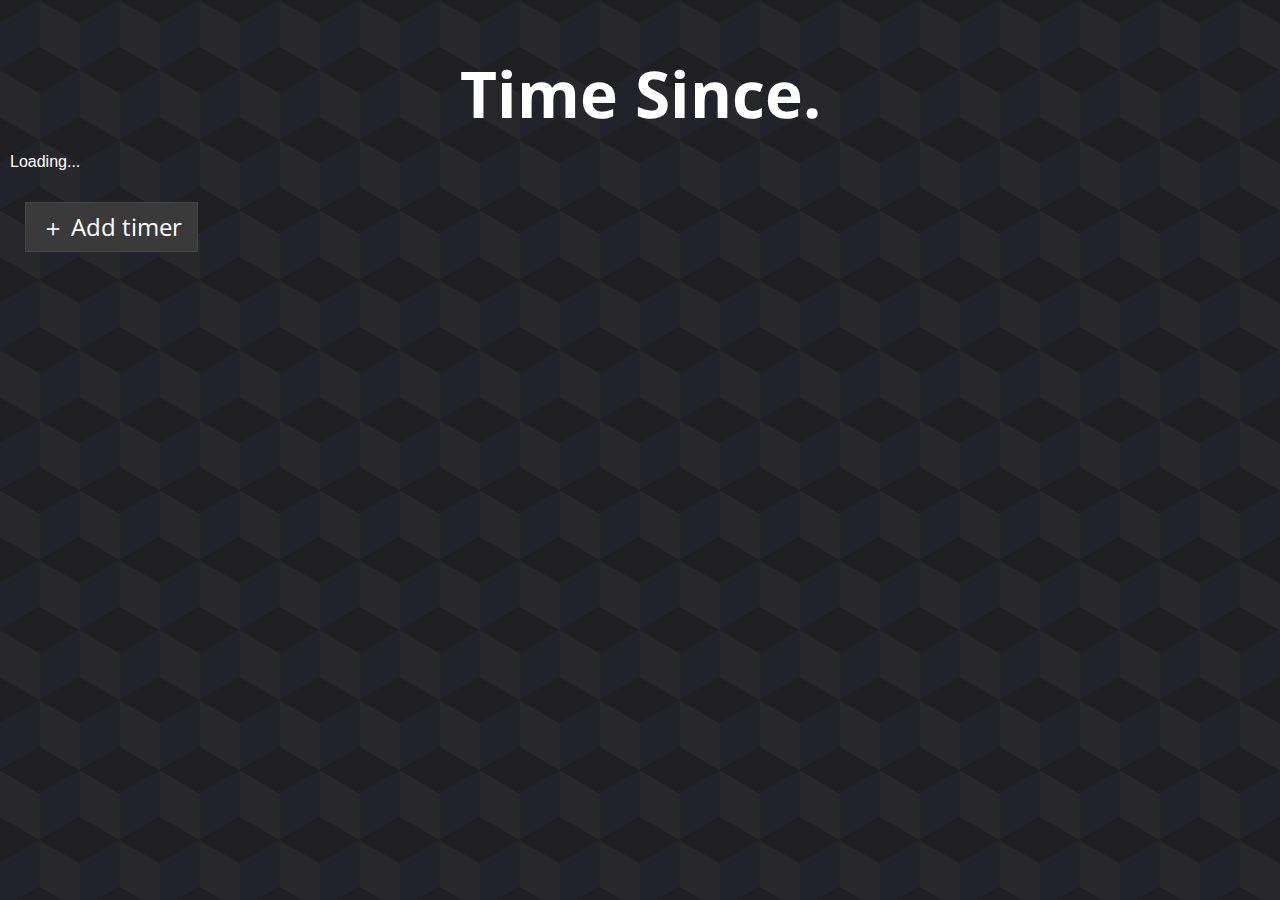
==== www/index.html @ 2602ece3 "Beta version" ====
<!doctype html>
<html lang="en">
<head>
	<meta charset="utf-8">
	<title>Time Since.</title>
	<link rel="stylesheet" type="text/css" href="style.css" />
	<meta name="viewport" content="width=device-width, initial-scale=1"> 
	
	<link href='http://fonts.googleapis.com/css?family=Open+Sans:300' rel='stylesheet' type='text/css'>
</head>
<body>
	<header class="">
		<h1>Time Since.</h1>
	</header>
	<div role="main">
		<div class="timers">
			<p>Loading...</p>
		</div>
	</div>
	<div class="button add">
		<span>&#65291; Add timer</span>
	</div>
	<script src="jquery-1.11.1.min.js"></script>
	<script src="script.js"></script>
</body>
</html>
---- www/style.css ----
/* Different screen sizes */
@media all and (max-width: 380px){
	html header h1 {font-size: 0.8em;}
	html header {margin-top: 10px;}
	
	html .card {margin: 10px;}
	
	html .card .title {font-size: 0.9em;}
	html .card .timer {font-size: 1em;}
	html .card .tags {font-size: 0.6em;}
	html .card .buttons {font-size: 0.8em; bottom: 24px;}
	
	html .add {font-size: 1em; margin: 0px 10px;}
}

@media all and (max-width: 980px) and (min-width: 380px){
	html header h1 {font-size: 1em;}
	html header {margin-top: 20px;}
	
	html .card .title {font-size: 1em;}
	html .card .timer {font-size: 1.2em;}
	html .card .tags {font-size: 0.8em;}
	html .card .buttons {font-size: 0.8em; bottom: 24px;}
	
	html .add {font-size: 1em; margin: 0px 15px;}
}
@media all and (max-width: 1380px)and (min-width: 980px) {
	html body {margin: 10px;}
}
@media all and (min-width: 1380px){
	html body {width: 1280px;}
}


html {
	background: #222222;
	color: #FFFFFF;
	font-family: sans-serif;
	
	background-color:#22222A;
	background-image: linear-gradient(30deg, #1F1F22 12%, transparent 12.5%, transparent 87%, #1F1F22 87.5%, #1F1F22),
	linear-gradient(150deg, #1F1F22 12%, transparent 12.5%, transparent 87%, #1F1F22 87.5%, #1F1F22),
	linear-gradient(30deg, #1F1F22 12%, transparent 12.5%, transparent 87%, #1F1F22 87.5%, #1F1F22),
	linear-gradient(150deg, #1F1F22 12%, transparent 12.5%, transparent 87%, #1F1F22 87.5%, #1F1F22),
	linear-gradient(60deg, #28282B 25%, transparent 25.5%, transparent 75%, #28282B 75%, #28282B), 
	linear-gradient(60deg, #28282B 25%, transparent 25.5%, transparent 75%, #28282B 75%, #28282B);
	background-size:80px 140px;
	background-position: 0 0, 0 0, 40px 70px, 40px 70px, 0 0, 40px 70px;
}

body {
	margin: auto;
}

header {
	margin-top: 50px;
	font-family: 'Open Sans', sans-serif;
	font-size: 2em;
	font-weight: 300; 
}

header h1 {
	margin: auto; 
	text-align: center
}

.button{
	border: 1px solid #444444;
	background: #3A3A3A;
	line-height: 2.0em;
	display: inline-block;
	font-size: 1em;
	margin: 5px;
	padding: 5px;
	font-size: 0.6em;
	font-family: 'Open Sans', sans-serif;
	cursor: pointer;
}

.button:hover {background: #444444;}

.buttons {
	position: absolute;
	bottom: 45px;
	right: 10px;
	display: none;
}

.card:hover .buttons {display: block;}

.add {
	margin: 15px;
	text-align: center;
	padding: 0 15px;
	font-size: 1.5em;
}

.card {
	background: #333333;
	padding: 10px;
	margin: 15px;
	position: relative;
	
	border: 1px solid #444444;
}

.card .progressbar {
	margin-top: 15px;
	height: 6px;
	border: 1px solid #444444;
}
.card .progressbar .meter {
	width: 100px;
	height: 6px;
	background: #29B80D;
	display: block;
}

.card h1 {
	margin: 5px;
}

.card .title {
	text-transform: uppercase;
	font-size: 1.5em;
	font-family: 'Open Sans', sans-serif;
	position: relative;
}

.card .timer {
	text-transform: uppercase;
	font-size: 1.8em;
	font-weight: 300; 
	margin: 0;
}

.tags {
	position: absolute;
	top: 10px;
	right: 15px;
	
	text-align: right;
}

.tag {
	border: 1px solid #444444;
	border-radius: 3px;
	padding: 1px 5px 1px 5px;
	background: #3A3A3A;
	line-height: 2.0em;
	
	font-size: 0.6em;
	font-family: 'Open Sans', sans-serif;
	font-weight: 300; 
}

.editTitle {
	font-size: 1.1em;
	position: absolute;
	left: 0px;
	top: 0px;
	width: 50%;
	display: none;
}
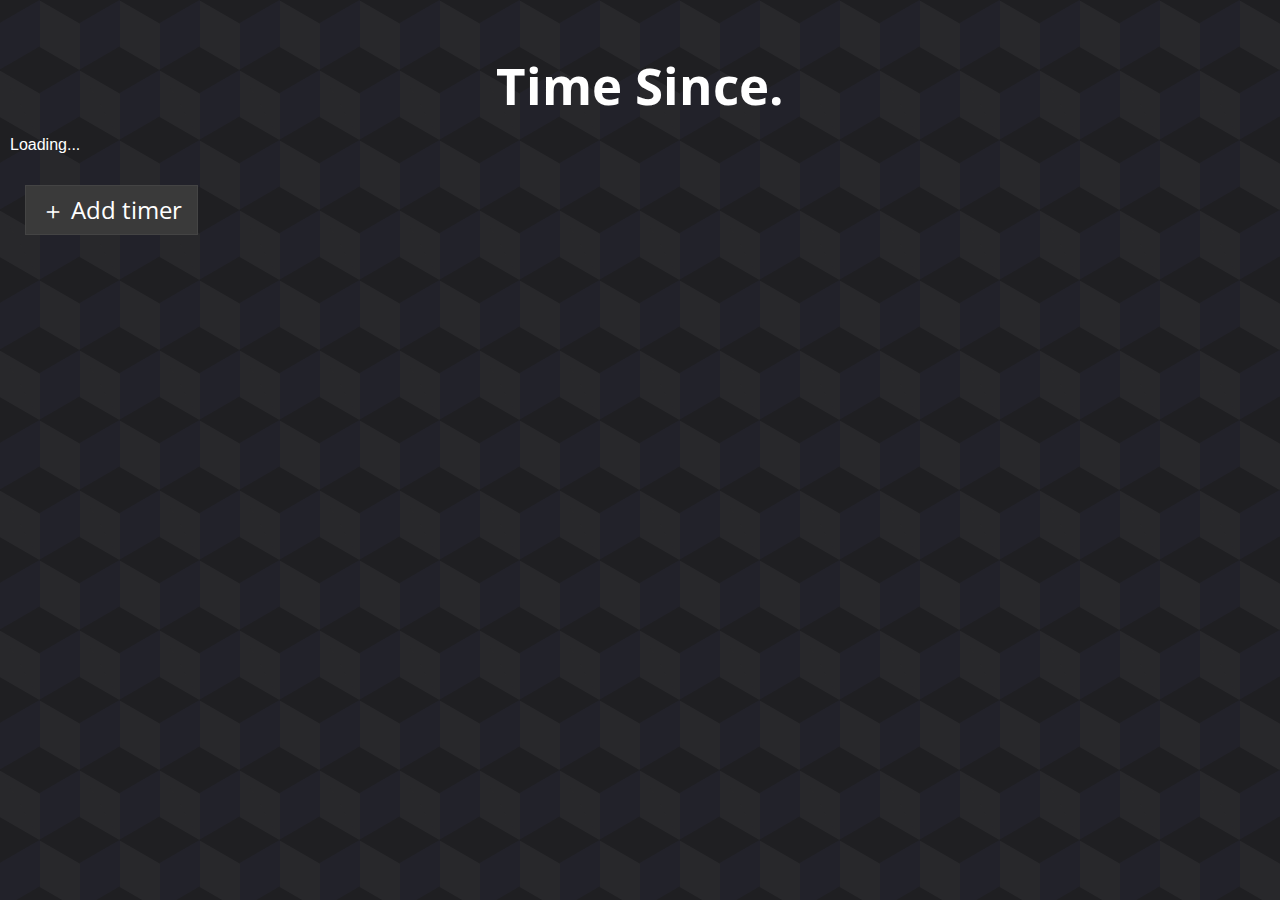
==== commit a6835d7f: "Added hidden timers" ====
--- a/www/index.html
+++ b/www/index.html
@@ -12,7 +12,10 @@
 	<header class="">
 		<h1>Time Since.</h1>
 	</header>
+	
 	<div role="main">
+		<span id="showHidden"></span>
+		<div class='notification'><span class="icon">!</span><span class="text">Connection lost. Reconnecting...</span></div>
 		<div class="timers">
 			<p>Loading...</p>
 		</div>
--- a/www/style.css
+++ b/www/style.css
@@ -10,7 +10,23 @@
 	html .card .tags {font-size: 0.6em;}
 	html .card .buttons {font-size: 0.8em; bottom: 24px;}
 	
-	html .add {font-size: 1em; margin: 0px 10px;}
+	html .add {font-size: 1em; margin: 0px 0px 10px 10px;}
+}
+
+@media all and (max-width: 780px){
+	html .notification {
+		bottom: 0px;
+		left: 0px;
+		right: 0px;
+		font-size: 0.8em;
+	}
+}
+
+@media all and (min-width: 781px){
+	.notification {
+		bottom: 15px;
+		right: 15px;
+	}
 }
 
 @media all and (max-width: 980px) and (min-width: 380px){
@@ -55,7 +71,7 @@
 header {
 	margin-top: 50px;
 	font-family: 'Open Sans', sans-serif;
-	font-size: 2em;
+	font-size: 1.6em;
 	font-weight: 300; 
 }
 
@@ -81,7 +97,7 @@
 
 .buttons {
 	position: absolute;
-	bottom: 45px;
+	bottom: 35px;
 	right: 10px;
 	display: none;
 }
@@ -96,7 +112,7 @@
 }
 
 .card {
-	background: #333333;
+	background: #303030;
 	padding: 10px;
 	margin: 15px;
 	position: relative;
@@ -107,13 +123,16 @@
 .card .progressbar {
 	margin-top: 15px;
 	height: 6px;
-	border: 1px solid #444444;
-}
+	background-color: #383838;
+}
+
 .card .progressbar .meter {
 	width: 100px;
 	height: 6px;
 	background: #29B80D;
 	display: block;
+
+    transition: width 1s linear, background-color 2s linear;
 }
 
 .card h1 {
@@ -122,14 +141,14 @@
 
 .card .title {
 	text-transform: uppercase;
-	font-size: 1.5em;
+	font-size: 1.4em;
 	font-family: 'Open Sans', sans-serif;
 	position: relative;
 }
 
 .card .timer {
 	text-transform: uppercase;
-	font-size: 1.8em;
+	font-size: 1.6em;
 	font-weight: 300; 
 	margin: 0;
 }
@@ -149,7 +168,7 @@
 	background: #3A3A3A;
 	line-height: 2.0em;
 	
-	font-size: 0.6em;
+	font-size: 0.55em;
 	font-family: 'Open Sans', sans-serif;
 	font-weight: 300; 
 }
@@ -161,4 +180,49 @@
 	top: 0px;
 	width: 50%;
 	display: none;
+}
+
+.notification {
+	position: fixed;
+	background: #b80d0d;
+	z-index: 3000;
+	text-align: center;
+	display: none;
+}
+
+.notification .text{
+	display: inline-block;
+	padding: 5px 20px;
+	font-family: 'Open Sans', sans-serif;
+	font-size: 1.2em;
+}
+
+.notification .icon {
+	padding: 10px;
+	display: inline-block;
+	width: 2em;
+	text-align: center;
+	font-size: 1.5em;
+	background-color: rgba(255, 255, 255, 0.15)
+}
+
+.hide, .toggleHide {
+	display: none;
+}
+
+:target ~ .timers .hide {
+	display: block;
+	background: repeating-linear-gradient(
+	  -45deg,
+	  #353535,
+	  #353535 10px,
+	  #3D3D3D 10px,
+	  #3D3D3D 20px
+	), #303030;
+	background-size: 100% 10px;
+	background-repeat: no-repeat;
+}
+
+:target ~ .timers .toggleHide {
+	display: inline-block;
 }